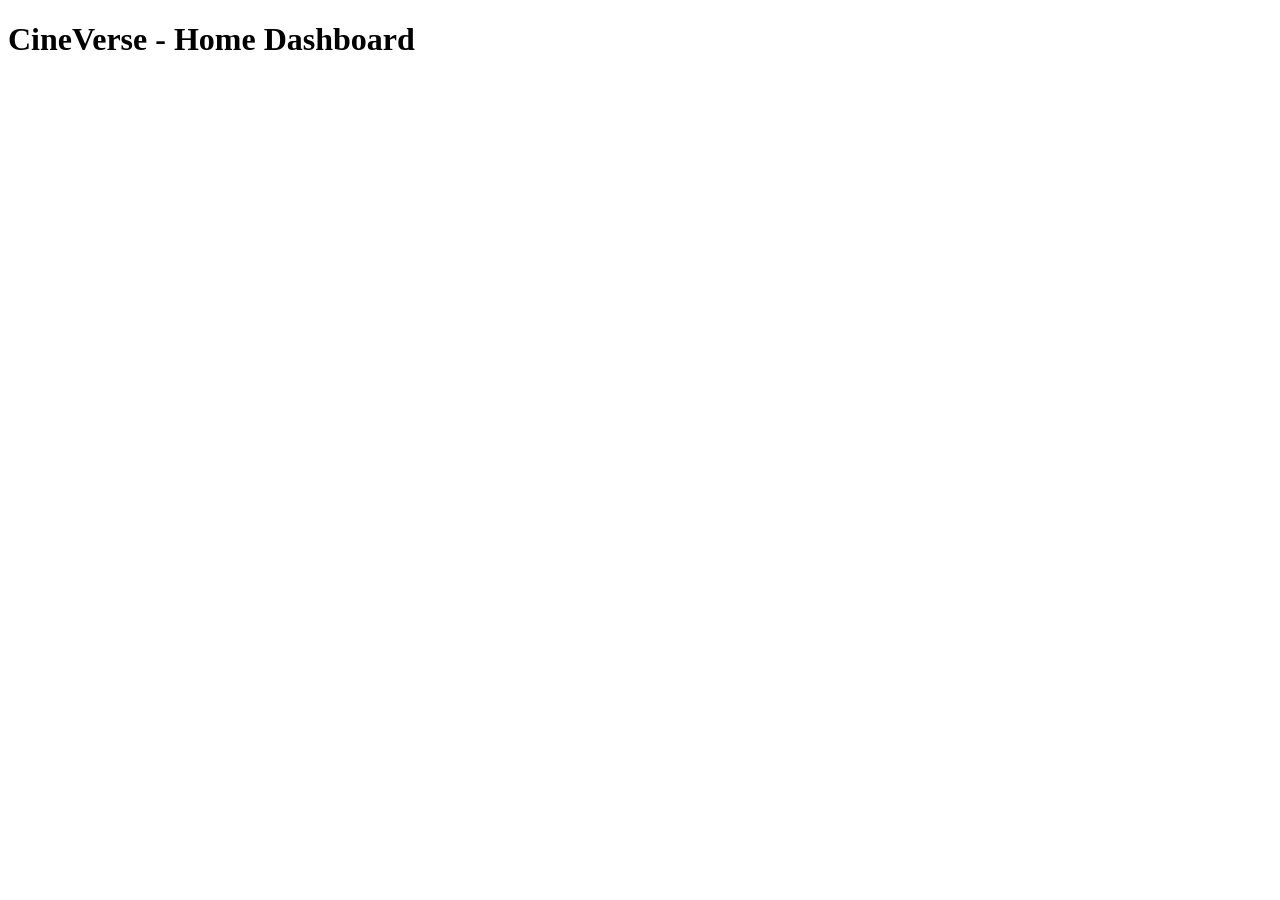
==== home.html @ 75343e0b "structure" ====
<!DOCTYPE html>
<html lang="en">

<head>
  <meta charset="utf-8">
  <meta name="viewport" content="width=device-width, initial-scale=1">
  <title>CineVerse - Home</title>
  <link rel="stylesheet" href="css/home.css">
</head>

<body>
  <h1>CineVerse - Home Dashboard</h1>
  <script src="js/app.js"></script>
</body>

</html>
---- css/home.css ----
/* Home styles placeholder */
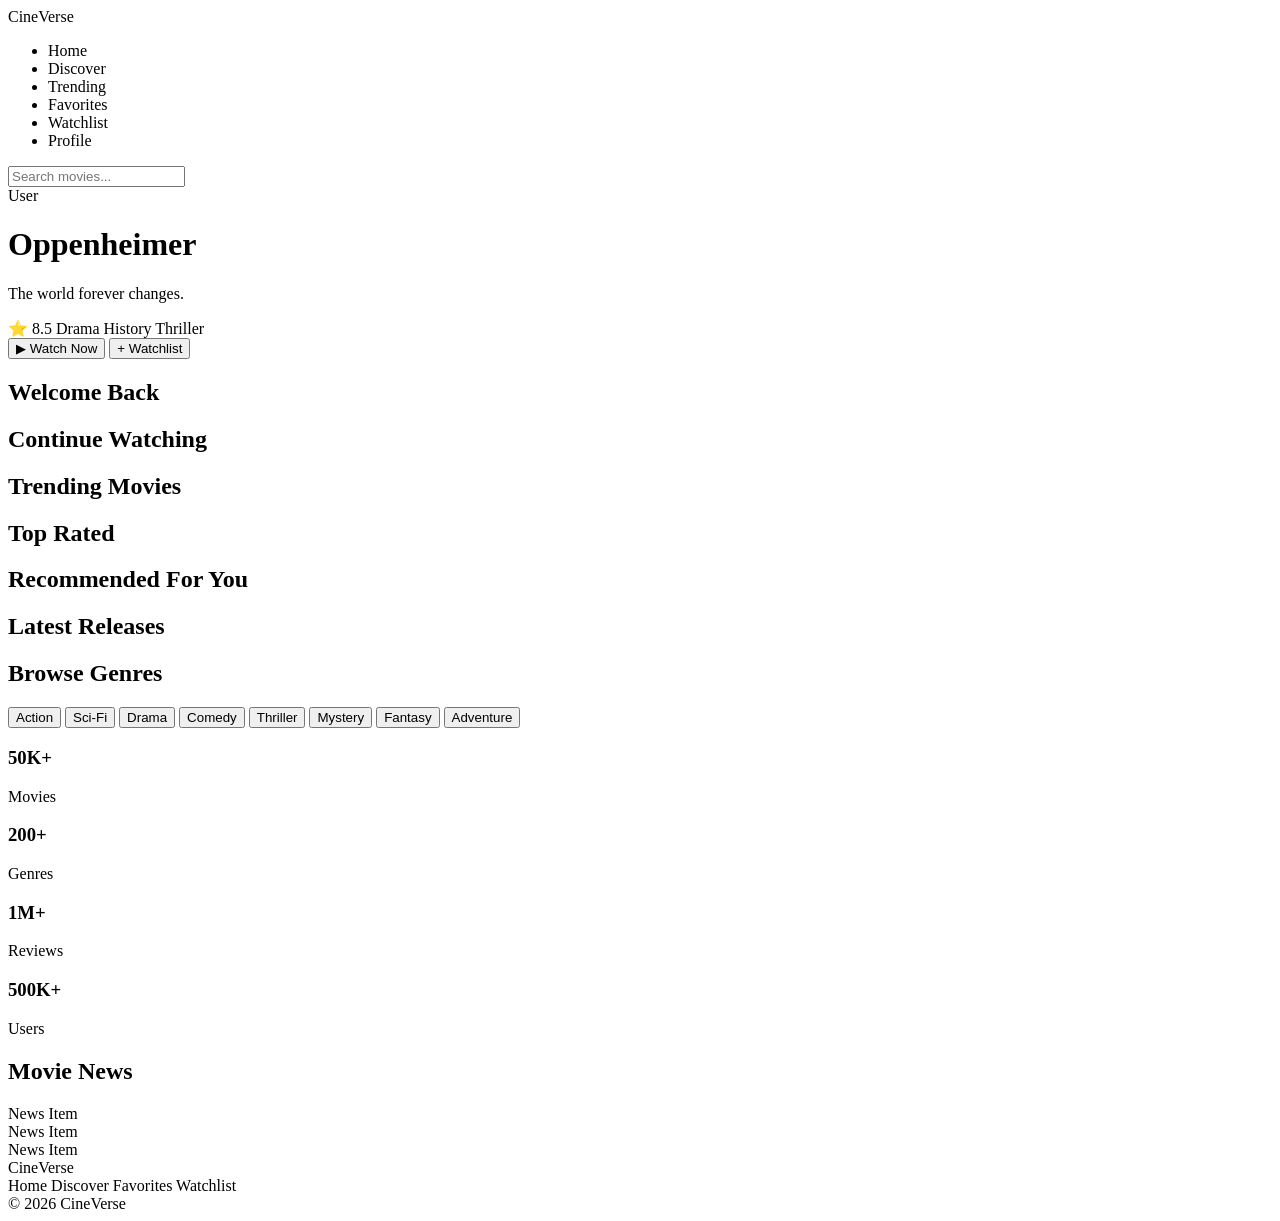
==== commit 13cfa884: "ghar ko sajana padega" ====
--- a/home.html
+++ b/home.html
@@ -2,15 +2,395 @@
 <html lang="en">
 
 <head>
-  <meta charset="utf-8">
-  <meta name="viewport" content="width=device-width, initial-scale=1">
-  <title>CineVerse - Home</title>
-  <link rel="stylesheet" href="css/home.css">
+
+    <meta charset="UTF-8">
+
+    <meta name="viewport"
+          content="width=device-width, initial-scale=1.0">
+
+    <title>CineVerse</title>
+
+    <link rel="stylesheet"
+          href="css/home.css">
+
 </head>
 
 <body>
-  <h1>CineVerse - Home Dashboard</h1>
-  <script src="js/app.js"></script>
+
+    <!-- ==========================
+         NAVBAR
+    =========================== -->
+
+    <nav class="navbar">
+
+        <div class="logo">
+
+            CineVerse
+
+        </div>
+
+        <ul class="nav-links">
+
+            <li>Home</li>
+
+            <li>Discover</li>
+
+            <li>Trending</li>
+
+            <li>Favorites</li>
+
+            <li>Watchlist</li>
+
+            <li>Profile</li>
+
+        </ul>
+
+        <div class="nav-right">
+
+            <input
+                type="text"
+                placeholder="Search movies...">
+
+            <div id="profile-name">
+
+                User
+
+            </div>
+
+        </div>
+
+    </nav>
+
+    <!-- ==========================
+         HERO BANNER
+    =========================== -->
+
+    <header class="hero">
+
+        <div class="hero-overlay">
+
+            <h1>
+
+                Oppenheimer
+
+            </h1>
+
+            <p>
+
+                The world forever changes.
+
+            </p>
+
+            <div class="movie-meta">
+
+                <span>⭐ 8.5</span>
+
+                <span>Drama</span>
+
+                <span>History</span>
+
+                <span>Thriller</span>
+
+            </div>
+
+            <div class="hero-buttons">
+
+                <button>
+
+                    ▶ Watch Now
+
+                </button>
+
+                <button>
+
+                    + Watchlist
+
+                </button>
+
+            </div>
+
+        </div>
+
+    </header>
+
+    <!-- ==========================
+         MAIN
+    =========================== -->
+
+    <main>
+
+        <!-- Welcome -->
+
+        <section class="welcome">
+
+            <h2 id="welcome-text">
+
+                Welcome Back
+
+            </h2>
+
+        </section>
+
+        <!-- Continue Watching -->
+
+        <section>
+
+            <h2>
+
+                Continue Watching
+
+            </h2>
+
+            <div class="continue-container">
+
+            </div>
+
+        </section>
+
+        <!-- Trending -->
+
+        <section>
+
+            <h2>
+
+                Trending Movies
+
+            </h2>
+
+            <div
+                id="trending-container"
+                class="movie-grid">
+
+            </div>
+
+        </section>
+
+        <!-- Top Rated -->
+
+        <section>
+
+            <h2>
+
+                Top Rated
+
+            </h2>
+
+            <div
+                id="top-rated-container"
+                class="movie-grid">
+
+            </div>
+
+        </section>
+
+        <!-- Recommended -->
+
+        <section>
+
+            <h2>
+
+                Recommended For You
+
+            </h2>
+
+            <div
+                id="recommended-container"
+                class="movie-grid">
+
+            </div>
+
+        </section>
+
+        <!-- Latest Releases -->
+
+        <section>
+
+            <h2>
+
+                Latest Releases
+
+            </h2>
+
+            <div
+                id="latest-container"
+                class="movie-grid">
+
+            </div>
+
+        </section>
+
+        <!-- Genres -->
+
+        <section>
+
+            <h2>
+
+                Browse Genres
+
+            </h2>
+
+            <div class="genre-container">
+
+                <button>Action</button>
+
+                <button>Sci-Fi</button>
+
+                <button>Drama</button>
+
+                <button>Comedy</button>
+
+                <button>Thriller</button>
+
+                <button>Mystery</button>
+
+                <button>Fantasy</button>
+
+                <button>Adventure</button>
+
+            </div>
+
+        </section>
+
+        <!-- Stats -->
+
+        <section class="stats-section">
+
+            <div class="stat-box">
+
+                <h3>
+
+                    50K+
+
+                </h3>
+
+                <p>
+
+                    Movies
+
+                </p>
+
+            </div>
+
+            <div class="stat-box">
+
+                <h3>
+
+                    200+
+
+                </h3>
+
+                <p>
+
+                    Genres
+
+                </p>
+
+            </div>
+
+            <div class="stat-box">
+
+                <h3>
+
+                    1M+
+
+                </h3>
+
+                <p>
+
+                    Reviews
+
+                </p>
+
+            </div>
+
+            <div class="stat-box">
+
+                <h3>
+
+                    500K+
+
+                </h3>
+
+                <p>
+
+                    Users
+
+                </p>
+
+            </div>
+
+        </section>
+
+        <!-- News -->
+
+        <section>
+
+            <h2>
+
+                Movie News
+
+            </h2>
+
+            <div class="news-container">
+
+                <div class="news-card">
+
+                    News Item
+
+                </div>
+
+                <div class="news-card">
+
+                    News Item
+
+                </div>
+
+                <div class="news-card">
+
+                    News Item
+
+                </div>
+
+            </div>
+
+        </section>
+
+    </main>
+
+    <!-- ==========================
+         FOOTER
+    =========================== -->
+
+    <footer>
+
+        <div>
+
+            CineVerse
+
+        </div>
+
+        <div>
+
+            Home
+
+            Discover
+
+            Favorites
+
+            Watchlist
+
+        </div>
+
+        <div>
+
+            © 2026 CineVerse
+
+        </div>
+
+    </footer>
+
+    <script src="js/home.js"></script>
+
 </body>
 
 </html>
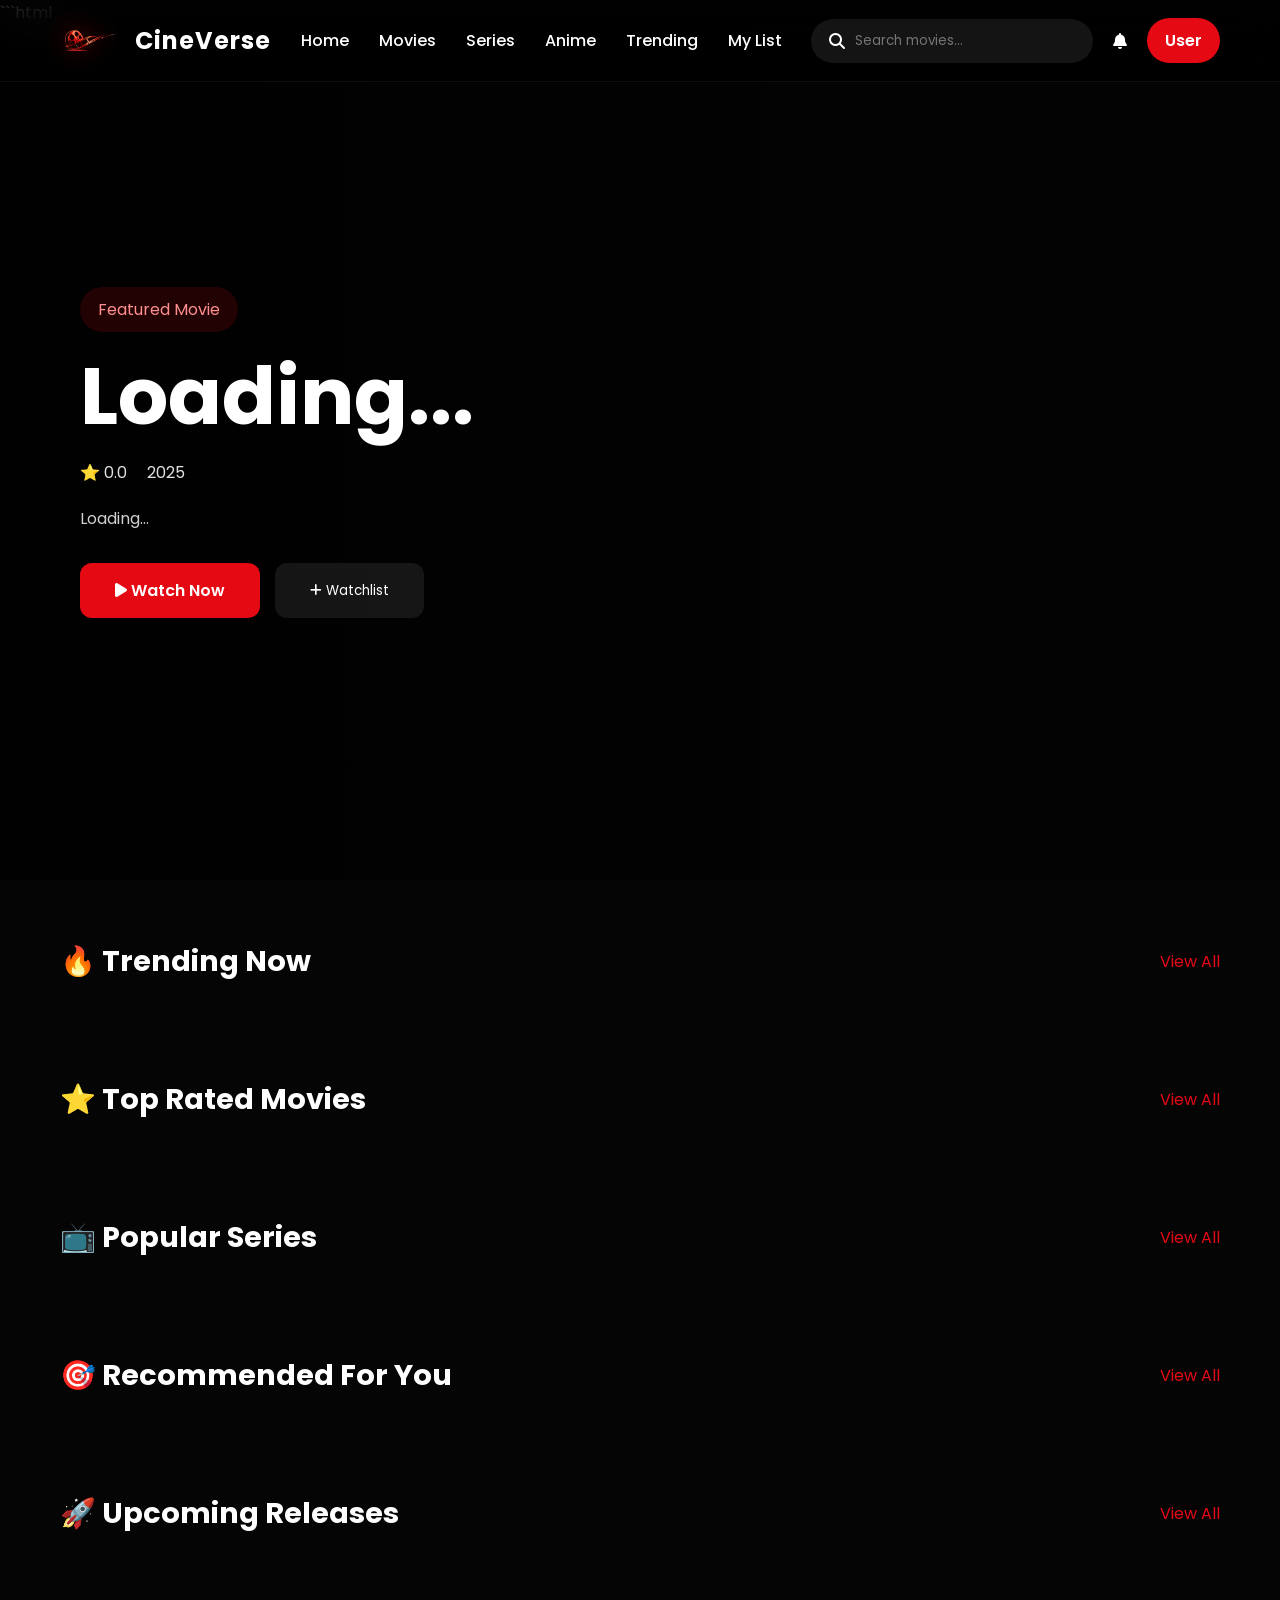
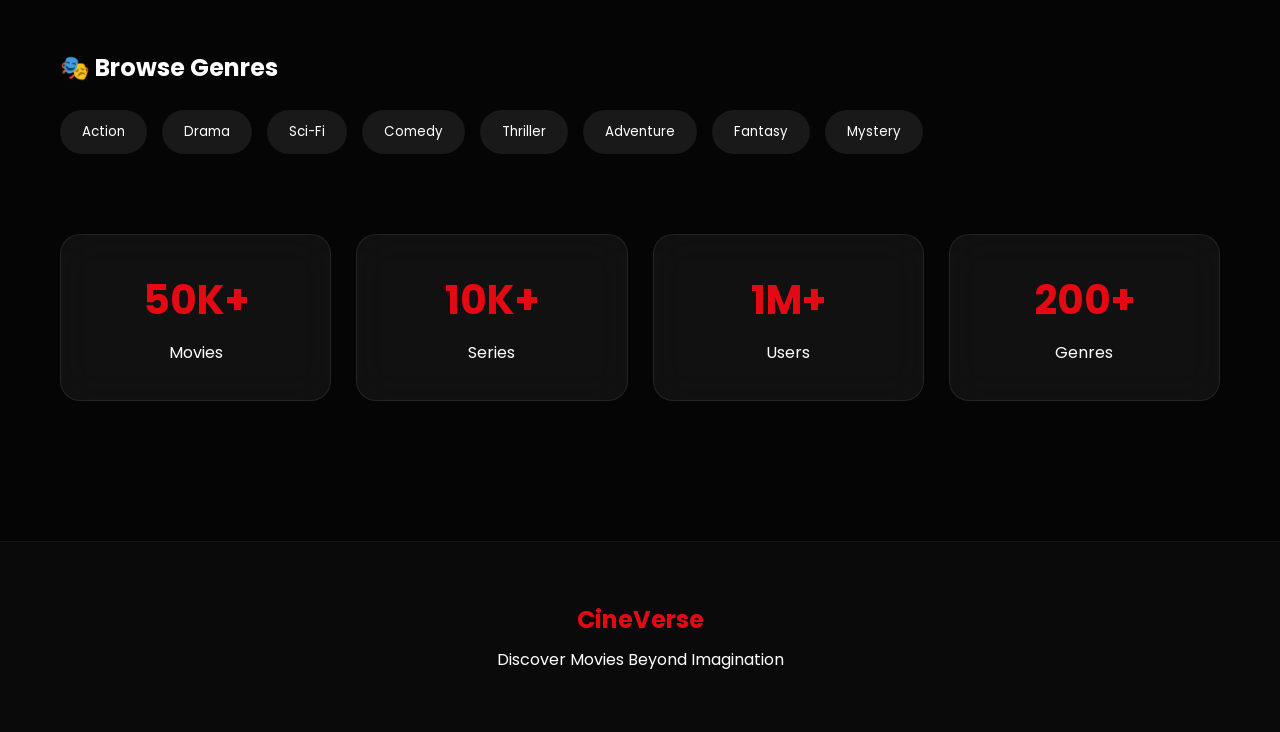
==== commit f4905557: "ghar saj gaya hai" ====
--- a/home.html
+++ b/home.html
@@ -1,3 +1,4 @@
+```html
 <!DOCTYPE html>
 <html lang="en">
 
@@ -13,19 +14,26 @@
     <link rel="stylesheet"
           href="css/home.css">
 
+    <link href="https://fonts.googleapis.com/css2?family=Poppins:wght@300;400;500;600;700;800&display=swap"
+          rel="stylesheet">
+
+    <link rel="stylesheet"
+          href="https://cdnjs.cloudflare.com/ajax/libs/font-awesome/6.5.1/css/all.min.css">
+
 </head>
 
 <body>
 
-    <!-- ==========================
-         NAVBAR
-    =========================== -->
+    <!-- NAVBAR -->
 
     <nav class="navbar">
 
-        <div class="logo">
-
-            CineVerse
+        <div class="brand">
+
+            <img src="images/pic1.png"
+                 class="logo">
+
+            <h1>CineVerse</h1>
 
         </div>
 
@@ -33,23 +41,32 @@
 
             <li>Home</li>
 
-            <li>Discover</li>
+            <li>Movies</li>
+
+            <li>Series</li>
+
+            <li>Anime</li>
 
             <li>Trending</li>
 
-            <li>Favorites</li>
-
-            <li>Watchlist</li>
-
-            <li>Profile</li>
+            <li>My List</li>
 
         </ul>
 
         <div class="nav-right">
 
-            <input
-                type="text"
-                placeholder="Search movies...">
+            <div class="search-box">
+
+                <i class="fa-solid fa-magnifying-glass"></i>
+
+                <input
+                    id="search-input"
+                    type="text"
+                    placeholder="Search movies...">
+
+            </div>
+
+            <i class="fa-solid fa-bell"></i>
 
             <div id="profile-name">
 
@@ -61,332 +78,232 @@
 
     </nav>
 
-    <!-- ==========================
-         HERO BANNER
-    =========================== -->
-
-    <header class="hero">
+    <!-- HERO CAROUSEL -->
+
+    <section class="hero">
 
         <div class="hero-overlay">
 
-            <h1>
-
-                Oppenheimer
-
-            </h1>
+            <div class="hero-content">
+
+                <span class="hero-tag">
+
+                    Featured Movie
+                </span>
+
+                <h1 id="hero-title">
+
+                    Loading...
+                </h1>
+
+                <div class="hero-meta">
+
+                    <span id="hero-rating">
+
+                        ⭐ 0.0
+                    </span>
+
+                    <span id="hero-year">
+
+                        2025
+                    </span>
+
+                </div>
+
+                <p id="hero-description">
+
+                    Loading...
+                </p>
+
+                <div class="hero-buttons">
+
+                    <button class="watch-btn">
+
+                        <i class="fa-solid fa-play"></i>
+
+                        Watch Now
+
+                    </button>
+
+                    <button class="watchlist-btn">
+
+                        <i class="fa-solid fa-plus"></i>
+
+                        Watchlist
+
+                    </button>
+
+                </div>
+
+            </div>
+
+        </div>
+
+    </section>
+
+    <!-- MAIN CONTENT -->
+
+    <main>
+
+        <section class="section">
+
+            <div class="section-header">
+
+                <h2>🔥 Trending Now</h2>
+
+                <a href="#">View All</a>
+
+            </div>
+
+            <div
+                id="trending-container"
+                class="movie-row">
+
+            </div>
+
+        </section>
+
+        <section class="section">
+
+            <div class="section-header">
+
+                <h2>⭐ Top Rated Movies</h2>
+
+                <a href="#">View All</a>
+
+            </div>
+
+            <div
+                id="top-rated-container"
+                class="movie-row">
+
+            </div>
+
+        </section>
+
+        <section class="section">
+
+            <div class="section-header">
+
+                <h2>📺 Popular Series</h2>
+
+                <a href="#">View All</a>
+
+            </div>
+
+            <div
+                id="series-container"
+                class="movie-row">
+
+            </div>
+
+        </section>
+
+        <section class="section">
+
+            <div class="section-header">
+
+                <h2>🎯 Recommended For You</h2>
+
+                <a href="#">View All</a>
+
+            </div>
+
+            <div
+                id="recommended-container"
+                class="movie-row">
+
+            </div>
+
+        </section>
+
+        <section class="section">
+
+            <div class="section-header">
+
+                <h2>🚀 Upcoming Releases</h2>
+
+                <a href="#">View All</a>
+
+            </div>
+
+            <div
+                id="upcoming-container"
+                class="movie-row">
+
+            </div>
+
+        </section>
+
+        <section class="genres-section">
+
+            <h2>🎭 Browse Genres</h2>
+
+            <div class="genre-container">
+
+                <button>Action</button>
+                <button>Drama</button>
+                <button>Sci-Fi</button>
+                <button>Comedy</button>
+                <button>Thriller</button>
+                <button>Adventure</button>
+                <button>Fantasy</button>
+                <button>Mystery</button>
+
+            </div>
+
+        </section>
+
+        <section class="stats-section">
+
+            <div class="stat-card">
+
+                <h3>50K+</h3>
+
+                <p>Movies</p>
+
+            </div>
+
+            <div class="stat-card">
+
+                <h3>10K+</h3>
+
+                <p>Series</p>
+
+            </div>
+
+            <div class="stat-card">
+
+                <h3>1M+</h3>
+
+                <p>Users</p>
+
+            </div>
+
+            <div class="stat-card">
+
+                <h3>200+</h3>
+
+                <p>Genres</p>
+
+            </div>
+
+        </section>
+
+    </main>
+
+    <footer>
+
+        <div class="footer-content">
+
+            <h2>CineVerse</h2>
 
             <p>
-
-                The world forever changes.
-
+                Discover Movies Beyond Imagination
             </p>
 
-            <div class="movie-meta">
-
-                <span>⭐ 8.5</span>
-
-                <span>Drama</span>
-
-                <span>History</span>
-
-                <span>Thriller</span>
-
-            </div>
-
-            <div class="hero-buttons">
-
-                <button>
-
-                    ▶ Watch Now
-
-                </button>
-
-                <button>
-
-                    + Watchlist
-
-                </button>
-
-            </div>
-
         </div>
 
-    </header>
-
-    <!-- ==========================
-         MAIN
-    =========================== -->
-
-    <main>
-
-        <!-- Welcome -->
-
-        <section class="welcome">
-
-            <h2 id="welcome-text">
-
-                Welcome Back
-
-            </h2>
-
-        </section>
-
-        <!-- Continue Watching -->
-
-        <section>
-
-            <h2>
-
-                Continue Watching
-
-            </h2>
-
-            <div class="continue-container">
-
-            </div>
-
-        </section>
-
-        <!-- Trending -->
-
-        <section>
-
-            <h2>
-
-                Trending Movies
-
-            </h2>
-
-            <div
-                id="trending-container"
-                class="movie-grid">
-
-            </div>
-
-        </section>
-
-        <!-- Top Rated -->
-
-        <section>
-
-            <h2>
-
-                Top Rated
-
-            </h2>
-
-            <div
-                id="top-rated-container"
-                class="movie-grid">
-
-            </div>
-
-        </section>
-
-        <!-- Recommended -->
-
-        <section>
-
-            <h2>
-
-                Recommended For You
-
-            </h2>
-
-            <div
-                id="recommended-container"
-                class="movie-grid">
-
-            </div>
-
-        </section>
-
-        <!-- Latest Releases -->
-
-        <section>
-
-            <h2>
-
-                Latest Releases
-
-            </h2>
-
-            <div
-                id="latest-container"
-                class="movie-grid">
-
-            </div>
-
-        </section>
-
-        <!-- Genres -->
-
-        <section>
-
-            <h2>
-
-                Browse Genres
-
-            </h2>
-
-            <div class="genre-container">
-
-                <button>Action</button>
-
-                <button>Sci-Fi</button>
-
-                <button>Drama</button>
-
-                <button>Comedy</button>
-
-                <button>Thriller</button>
-
-                <button>Mystery</button>
-
-                <button>Fantasy</button>
-
-                <button>Adventure</button>
-
-            </div>
-
-        </section>
-
-        <!-- Stats -->
-
-        <section class="stats-section">
-
-            <div class="stat-box">
-
-                <h3>
-
-                    50K+
-
-                </h3>
-
-                <p>
-
-                    Movies
-
-                </p>
-
-            </div>
-
-            <div class="stat-box">
-
-                <h3>
-
-                    200+
-
-                </h3>
-
-                <p>
-
-                    Genres
-
-                </p>
-
-            </div>
-
-            <div class="stat-box">
-
-                <h3>
-
-                    1M+
-
-                </h3>
-
-                <p>
-
-                    Reviews
-
-                </p>
-
-            </div>
-
-            <div class="stat-box">
-
-                <h3>
-
-                    500K+
-
-                </h3>
-
-                <p>
-
-                    Users
-
-                </p>
-
-            </div>
-
-        </section>
-
-        <!-- News -->
-
-        <section>
-
-            <h2>
-
-                Movie News
-
-            </h2>
-
-            <div class="news-container">
-
-                <div class="news-card">
-
-                    News Item
-
-                </div>
-
-                <div class="news-card">
-
-                    News Item
-
-                </div>
-
-                <div class="news-card">
-
-                    News Item
-
-                </div>
-
-            </div>
-
-        </section>
-
-    </main>
-
-    <!-- ==========================
-         FOOTER
-    =========================== -->
-
-    <footer>
-
-        <div>
-
-            CineVerse
-
-        </div>
-
-        <div>
-
-            Home
-
-            Discover
-
-            Favorites
-
-            Watchlist
-
-        </div>
-
-        <div>
-
-            © 2026 CineVerse
-
-        </div>
-
     </footer>
 
     <script src="js/home.js"></script>
--- a/css/home.css
+++ b/css/home.css
@@ -1 +1,638 @@
 /* Home styles placeholder */
+@import url('https://fonts.googleapis.com/css2?family=Poppins:wght@300;400;500;600;700;800&display=swap');
+
+:root{
+
+    --red:#e50914;
+    --red-light:#ff3b3b;
+
+    --black:#050505;
+    --dark:#0f0f0f;
+    --card:#151515;
+
+    --white:#ffffff;
+    --gray:#b8b8b8;
+
+}
+
+*{
+
+    margin:0;
+    padding:0;
+
+    box-sizing:border-box;
+
+    font-family:'Poppins',sans-serif;
+
+}
+
+body{
+
+    background:var(--black);
+
+    color:var(--white);
+
+    overflow-x:hidden;
+
+}
+
+/* =========================
+   NAVBAR
+========================= */
+
+.navbar{
+
+    position:fixed;
+
+    top:0;
+    left:0;
+
+    width:100%;
+
+    z-index:1000;
+
+    display:flex;
+
+    justify-content:space-between;
+
+    align-items:center;
+
+    padding:18px 60px;
+
+    background:
+    rgba(0,0,0,.75);
+
+    backdrop-filter:blur(20px);
+
+    border-bottom:
+    1px solid rgba(255,255,255,.05);
+
+}
+
+.brand{
+
+    display:flex;
+
+    align-items:center;
+
+    gap:15px;
+
+}
+
+.logo{
+
+    width:60px;
+
+    height:auto;
+
+    filter:
+    drop-shadow(0 0 12px rgba(255,0,0,.7));
+
+}
+
+.brand h1{
+
+    font-size:1.5rem;
+
+    font-weight:700;
+
+    letter-spacing:1px;
+
+}
+
+.nav-links{
+
+    display:flex;
+
+    gap:30px;
+
+    list-style:none;
+
+}
+
+.nav-links li{
+
+    cursor:pointer;
+
+    transition:.3s;
+
+    font-weight:500;
+
+}
+
+.nav-links li:hover{
+
+    color:var(--red);
+
+}
+
+.nav-right{
+
+    display:flex;
+
+    align-items:center;
+
+    gap:20px;
+
+}
+
+.search-box{
+
+    display:flex;
+
+    align-items:center;
+
+    gap:10px;
+
+    padding:12px 18px;
+
+    border-radius:30px;
+
+    background:
+    rgba(255,255,255,.08);
+
+}
+
+.search-box input{
+
+    background:none;
+
+    border:none;
+
+    outline:none;
+
+    color:white;
+
+    width:220px;
+
+}
+
+#profile-name{
+
+    background:var(--red);
+
+    padding:10px 18px;
+
+    border-radius:30px;
+
+    font-weight:600;
+
+}
+
+/* =========================
+   HERO
+========================= */
+
+.hero{
+
+    height:95vh;
+
+    display:flex;
+
+    align-items:center;
+
+    padding:0 80px;
+
+    background-position:center;
+
+    background-size:cover;
+
+    background-repeat:no-repeat;
+
+    position:relative;
+
+}
+
+.hero::before{
+
+    content:"";
+
+    position:absolute;
+
+    inset:0;
+
+    background:
+    linear-gradient(
+        to right,
+        rgba(0,0,0,.90),
+        rgba(0,0,0,.55),
+        rgba(0,0,0,.30)
+    );
+
+}
+
+.hero-overlay{
+
+    position:relative;
+
+    z-index:2;
+
+    max-width:700px;
+
+}
+
+.hero-tag{
+
+    display:inline-block;
+
+    padding:10px 18px;
+
+    border-radius:30px;
+
+    background:
+    rgba(229,9,20,.15);
+
+    color:#ff8f8f;
+
+    margin-bottom:20px;
+
+}
+
+.hero-content h1{
+
+    font-size:5rem;
+
+    line-height:1.1;
+
+    margin-bottom:20px;
+
+}
+
+.hero-meta{
+
+    display:flex;
+
+    gap:20px;
+
+    margin-bottom:20px;
+
+    color:#e1e1e1;
+
+}
+
+.hero-content p{
+
+    color:#d1d1d1;
+
+    line-height:1.8;
+
+    max-width:650px;
+
+}
+
+.hero-buttons{
+
+    display:flex;
+
+    gap:15px;
+
+    margin-top:30px;
+
+}
+
+.watch-btn{
+
+    background:var(--red);
+
+    color:white;
+
+    border:none;
+
+    padding:15px 35px;
+
+    border-radius:12px;
+
+    cursor:pointer;
+
+    font-size:1rem;
+
+    font-weight:600;
+
+}
+
+.watchlist-btn{
+
+    background:
+    rgba(255,255,255,.08);
+
+    color:white;
+
+    border:none;
+
+    padding:15px 35px;
+
+    border-radius:12px;
+
+    cursor:pointer;
+
+}
+
+/* =========================
+   MAIN
+========================= */
+
+main{
+
+    padding:60px;
+
+}
+
+.section{
+
+    margin-bottom:60px;
+
+}
+
+.section-header{
+
+    display:flex;
+
+    justify-content:space-between;
+
+    align-items:center;
+
+    margin-bottom:25px;
+
+}
+
+.section-header h2{
+
+    font-size:1.8rem;
+
+}
+
+.section-header a{
+
+    color:var(--red);
+
+    text-decoration:none;
+
+}
+
+/* =========================
+   MOVIE ROW
+========================= */
+
+.movie-row{
+
+    display:flex;
+
+    gap:20px;
+
+    overflow-x:auto;
+
+    padding-bottom:10px;
+
+    scroll-behavior:smooth;
+
+}
+
+.movie-row::-webkit-scrollbar{
+
+    display:none;
+
+}
+
+/* TMDB cards will be inserted here */
+
+.movie-card{
+
+    min-width:240px;
+
+    background:
+    rgba(255,255,255,.05);
+
+    backdrop-filter:blur(15px);
+
+    border:
+    1px solid rgba(255,255,255,.08);
+
+    border-radius:18px;
+
+    overflow:hidden;
+
+    transition:.35s;
+
+    cursor:pointer;
+
+}
+
+.movie-card:hover{
+
+    transform:
+    translateY(-10px);
+
+    box-shadow:
+    0 15px 30px rgba(229,9,20,.25);
+
+}
+
+.movie-card img{
+
+    width:100%;
+
+    height:340px;
+
+    object-fit:cover;
+
+}
+
+.movie-info{
+
+    padding:15px;
+
+}
+
+.movie-info h3{
+
+    margin-bottom:10px;
+
+    font-size:1rem;
+
+}
+
+.movie-info p{
+
+    color:#bfbfbf;
+
+    font-size:.9rem;
+
+}
+
+/* =========================
+   GENRES
+========================= */
+
+.genres-section{
+
+    margin:80px 0;
+
+}
+
+.genre-container{
+
+    display:flex;
+
+    flex-wrap:wrap;
+
+    gap:15px;
+
+    margin-top:25px;
+
+}
+
+.genre-container button{
+
+    padding:12px 22px;
+
+    border:none;
+
+    border-radius:30px;
+
+    background:
+    rgba(255,255,255,.08);
+
+    color:white;
+
+    cursor:pointer;
+
+    transition:.3s;
+
+}
+
+.genre-container button:hover{
+
+    background:var(--red);
+
+}
+
+/* =========================
+   STATS
+========================= */
+
+.stats-section{
+
+    display:grid;
+
+    grid-template-columns:
+    repeat(4,1fr);
+
+    gap:25px;
+
+    margin:80px 0;
+
+}
+
+.stat-card{
+
+    background:
+    rgba(255,255,255,.05);
+
+    backdrop-filter:blur(20px);
+
+    border:
+    1px solid rgba(255,255,255,.08);
+
+    padding:35px;
+
+    text-align:center;
+
+    border-radius:20px;
+
+}
+
+.stat-card h3{
+
+    font-size:2.5rem;
+
+    color:var(--red);
+
+    margin-bottom:10px;
+
+}
+
+/* =========================
+   FOOTER
+========================= */
+
+footer{
+
+    padding:60px;
+
+    text-align:center;
+
+    background:#0a0a0a;
+
+    border-top:
+    1px solid rgba(255,255,255,.05);
+
+}
+
+.footer-content h2{
+
+    color:var(--red);
+
+    margin-bottom:10px;
+
+}
+
+/* =========================
+   RESPONSIVE
+========================= */
+
+@media(max-width:1100px){
+
+    .nav-links{
+
+        display:none;
+
+    }
+
+    .hero-content h1{
+
+        font-size:3.5rem;
+
+    }
+
+    .stats-section{
+
+        grid-template-columns:
+        repeat(2,1fr);
+
+    }
+
+}
+
+@media(max-width:768px){
+
+    .navbar{
+
+        padding:15px 20px;
+
+    }
+
+    .hero{
+
+        padding:0 25px;
+
+    }
+
+    .hero-content h1{
+
+        font-size:2.8rem;
+
+    }
+
+    main{
+
+        padding:25px;
+
+    }
+
+    .stats-section{
+
+        grid-template-columns:1fr;
+
+    }
+
+}
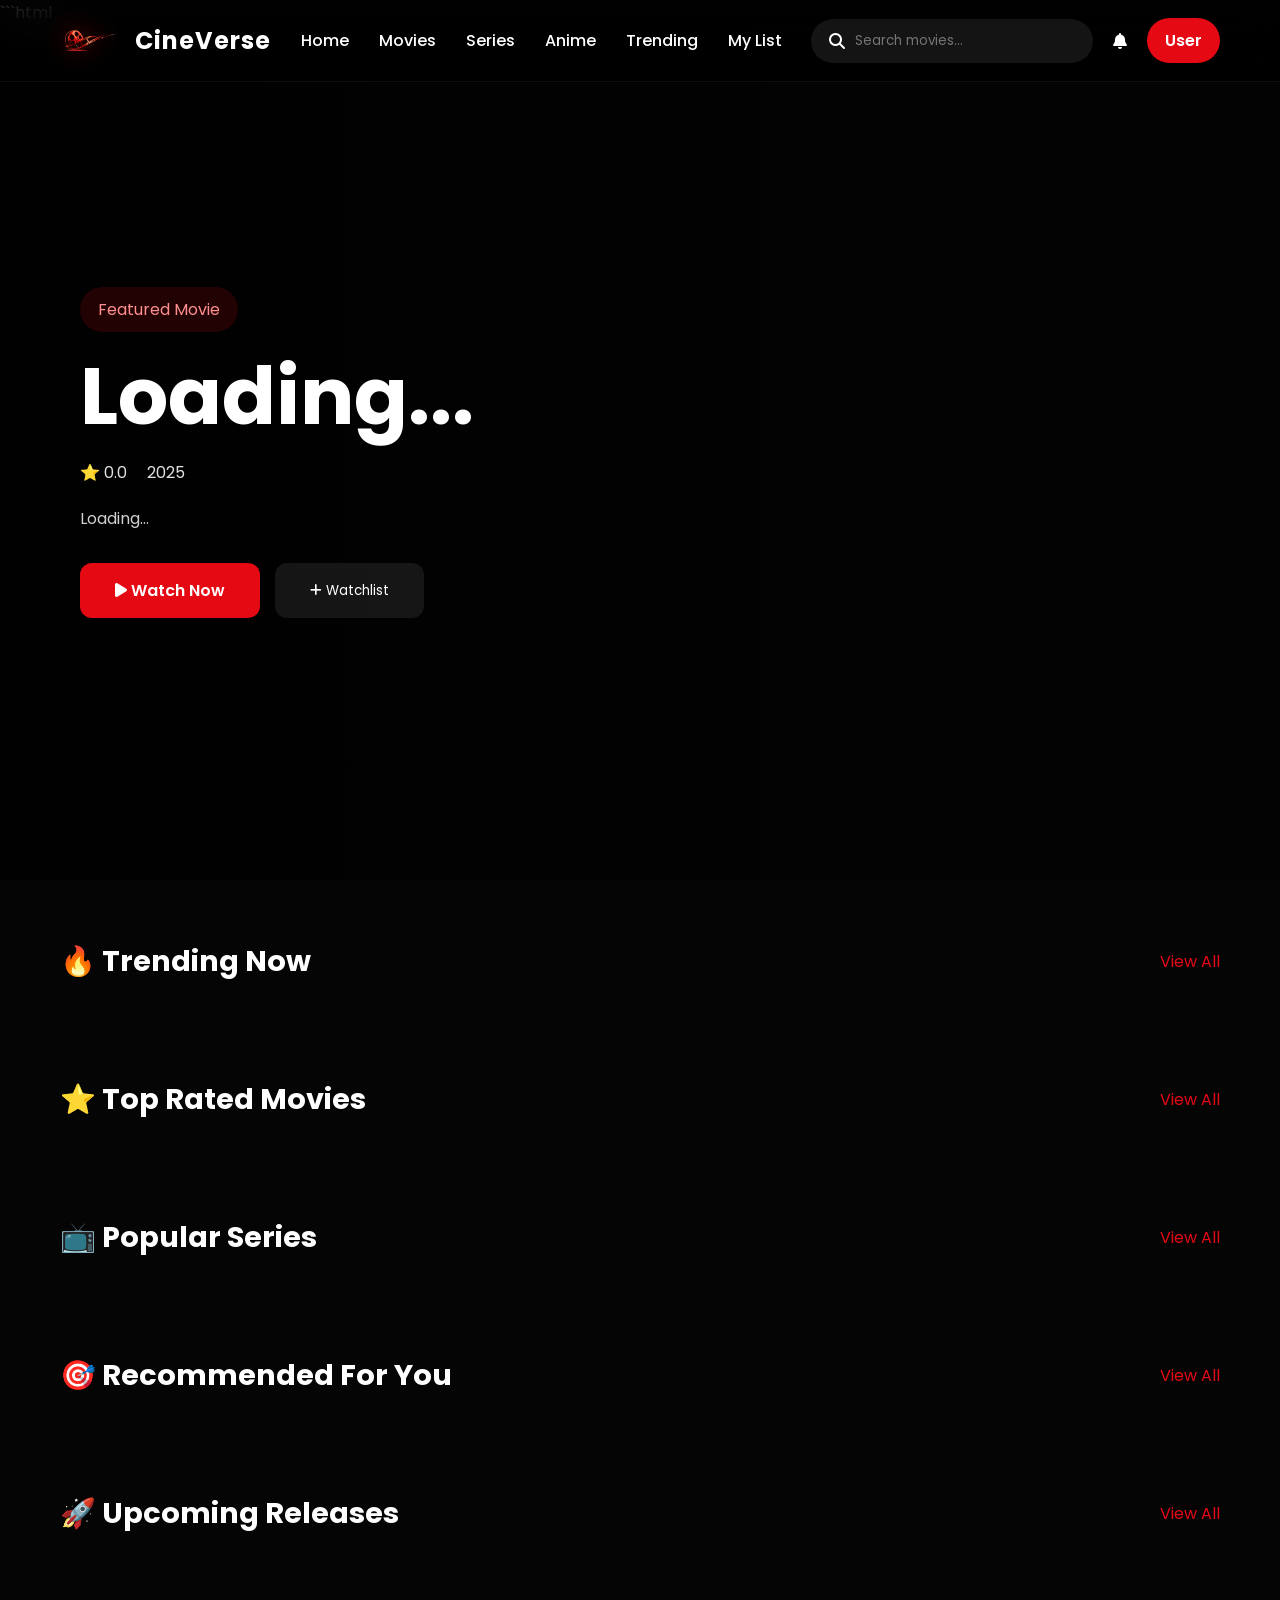
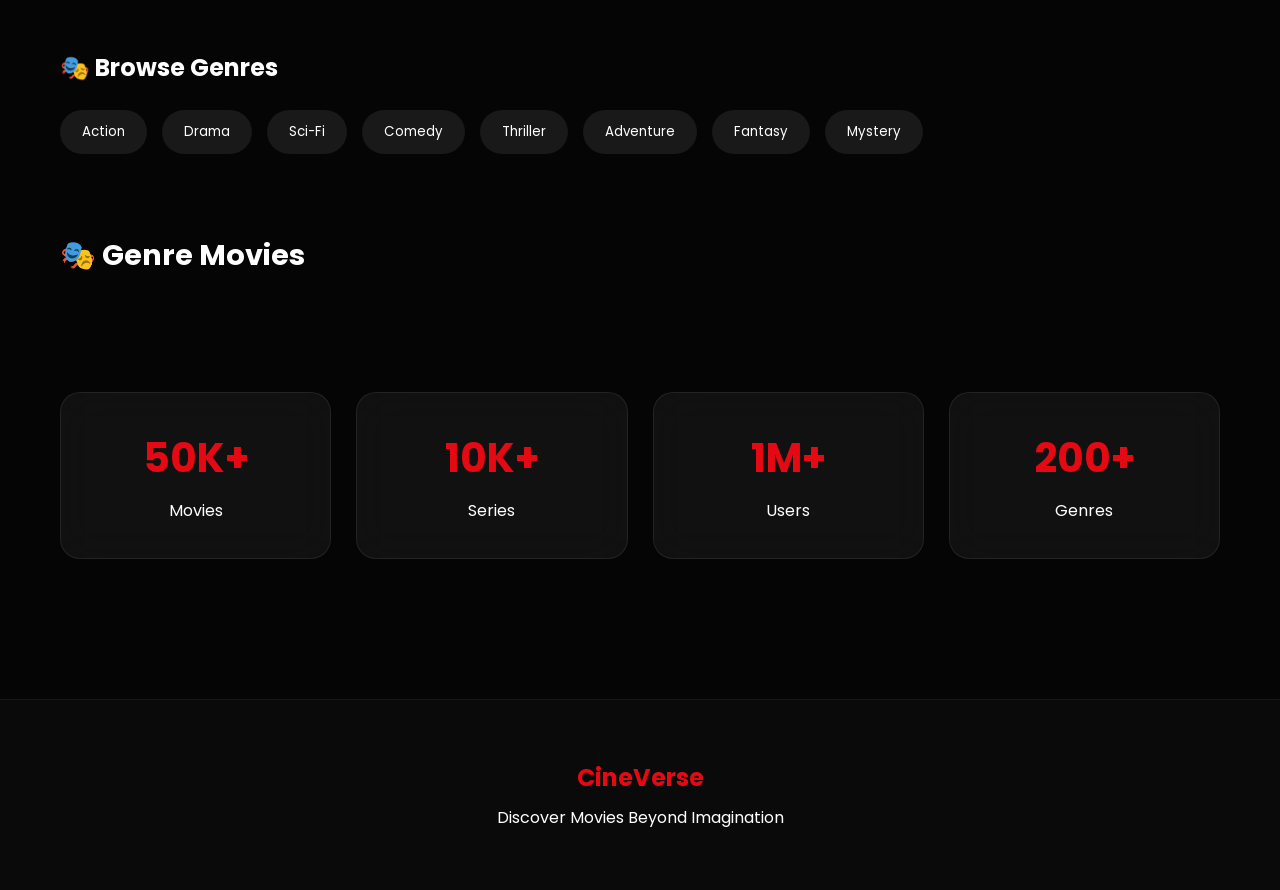
==== commit 340df40d: "dekh lo ban gaya hai" ====
--- a/home.html
+++ b/home.html
@@ -41,7 +41,7 @@
 
             <li>Home</li>
 
-            <li>Movies</li>
+            <li>Movies </li>
 
             <li>Series</li>
 
@@ -117,15 +117,18 @@
 
                 <div class="hero-buttons">
 
-                    <button class="watch-btn">
+                    <button
+id="hero-watch-btn"
+class="watch-btn">
 
                         <i class="fa-solid fa-play"></i>
 
                         Watch Now
 
                     </button>
-
-                    <button class="watchlist-btn">
+<button
+id="hero-watchlist-btn"
+class="watchlist-btn">
 
                         <i class="fa-solid fa-plus"></i>
 
@@ -254,6 +257,24 @@
 
         </section>
 
+        <section class="section">
+
+            <div class="section-header">
+
+                <h2 id="genre-title">
+                    🎭 Genre Movies
+                </h2>
+
+            </div>
+
+            <div
+                id="genre-container"
+                class="movie-row">
+
+            </div>
+
+        </section>
+
         <section class="stats-section">
 
             <div class="stat-card">
--- a/css/home.css
+++ b/css/home.css
@@ -436,28 +436,58 @@
     object-fit:cover;
 
 }
-
 .movie-info{
-
     padding:15px;
-
 }
 
 .movie-info h3{
-
-    margin-bottom:10px;
-
     font-size:1rem;
-
+    color:white;
+    margin-bottom:8px;
 }
 
 .movie-info p{
-
-    color:#bfbfbf;
-
+    color:#f5c518;
+    margin-bottom:12px;
+    font-weight:600;
+}
+
+.watch-now{
+    width:100%;
+    background:#e50914;
+    color:white;
+    border:none;
+    padding:10px;
+    border-radius:8px;
     font-size:.9rem;
-
-}
+    font-weight:600;
+    cursor:pointer;
+    transition:.3s;
+    margin-bottom:8px;
+}
+
+.watch-now:hover{
+    background:#ff1f2d;
+}
+
+.movie-card .watchlist-btn{
+    width:100%;
+    background:#1b1b1b;
+    color:white;
+    border:1px solid rgba(255,255,255,.1);
+    padding:10px;
+    border-radius:8px;
+    font-size:.9rem;
+    font-weight:600;
+    cursor:pointer;
+    transition:.3s;
+}
+
+.movie-card .watchlist-btn:hover{
+    background:#2a2a2a;
+    border-color:#e50914;
+}
+
 
 /* =========================
    GENRES
